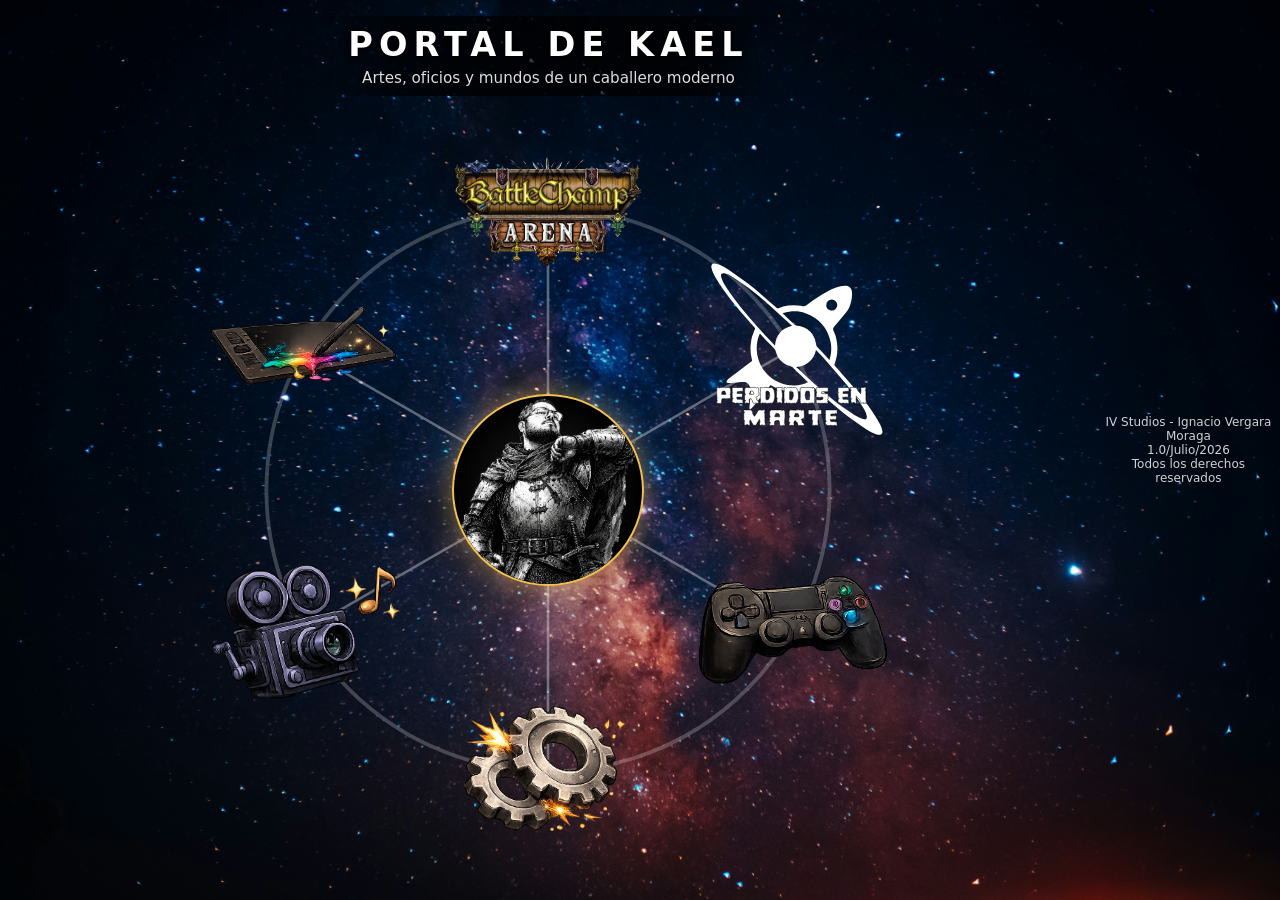
==== index.html @ 85cadbc0 "feat: publish IV Studios portfolio" ====
﻿<!DOCTYPE html>
<html lang="es">
<head>
  <meta charset="UTF-8" />
  <title>Portal de Kael</title>
  <meta name="viewport" content="width=device-width, initial-scale=1.0" />
  <link rel="stylesheet" href="css/style.css" />
</head>
<body>
  <img class="galaxy-sparkles" src="assets/img/Fondos/main-bg.svg" alt="" aria-hidden="true" />
  <div id="app">

    <!-- =========================
         ENCABEZADO SUPERIOR
         Cambia dinámicamente al pasar por cada nodo
         ========================= -->
    <header class="site-header">
      <h1>Portal de Kael</h1>
      <p class="site-subtitle">Artes, oficios y mundos de un caballero moderno</p>
    </header>

    <main class="site-main">

      <!-- =========================
           FONDO DINÁMICO
           Cambia según el nodo en hover
           ========================= -->
      <div class="portal-bg"></div>

      <!-- =========================
           MENÚ RADIAL
           Conserva el círculo, líneas, posiciones y efectos
           ========================= -->
      <section class="radial-menu" aria-label="Portal radial de proyectos">

        <!-- SVG de órbita y conexiones -->
        <svg class="radial-orbit" viewBox="0 0 100 100" aria-hidden="true"></svg>

        <!-- =========================
             NÚCLEO CENTRAL
             Muestra imagen contextual al pasar por cada nodo
             ========================= -->
        <a href="sobre-mi.html" class="radial-core" aria-label="Ir a Sobre mí">
          <img class="core-default" src="assets/img/Core/core-nativo.png" alt="Kael" />
          <img class="core-logo" src="" alt="" />
        </a>

        <!-- =========================
             NODOS RADIALES
             Cada nodo usa su identidad o un nombre tipográfico.
             ========================= -->

        <!-- BATTLECHAMP ARENA -->
        <a
          class="radial-item radial-item--logo"
          href="bca.html"
          data-section="bca"
          data-title="Battlechamp Arena"
          data-subtitle="Juego de mesa RPG medieval"
          data-bg="assets/img/Fondos/fondo-bca.png"
          data-core-logo="assets/img/Core/core-bca.png"
          aria-label="Ir a Battlechamp Arena"
        >
          <img src="assets/icon/bca-logo.svg" class="icon" alt="Battlechamp Arena" />
          <span class="radial-label">Battlechamp Arena</span>
        </a>

        <!-- PERDIDOS EN MARTE -->
        <a
          class="radial-item radial-item--logo"
          href="pem.html"
          data-section="pem"
          data-title="Perdidos en Marte"
          data-subtitle="Juego cooperativo de supervivencia espacial"
          data-bg="assets/img/Fondos/fondo-pem.png"
          data-core-logo="assets/img/Core/core-pem.png"
          aria-label="Ir a Perdidos en Marte"
        >
          <img src="assets/icon/pem-logo-b.svg" class="icon" alt="Perdidos en Marte" />
          <span class="radial-label">Perdidos en Marte</span>
        </a>

        <!-- VIDEOJUEGOS / PROTOTIPOS -->
        <a
          class="radial-item radial-item--logo"
          href="videojuegos.html"
          data-section="videojuegos"
          data-title="Videojuegos"
          data-subtitle="Prototipos jugables y mundos interactivos"
          data-bg="assets/img/Fondos/FONDO-FINAL.png"
          data-core-logo="assets/img/Core/core-videojuegos.png"
          aria-label="Ir a Videojuegos y prototipos"
        >
          <img src="assets/icon/icon-videojuegos.png" class="icon" alt="Videojuegos" />
          <span class="radial-label">Videojuegos</span>
        </a>

        <!-- LABORATORIO -->
        <a
          class="radial-item radial-item--logo"
          href="laboratorio.html"
          data-section="laboratorio"
          data-title="Laboratorio"
          data-subtitle="Ideas, prototipos, IA y registros de exploración"
          data-bg="assets/img/Fondos/fondo-lab.png"
                    data-core-logo="assets/img/Core/core-lab.png"
          aria-label="Ver Laboratorio"
        >
          <img src="assets/icon/icon-laboratorio.png" class="icon" alt="Laboratorio" />
          <span class="radial-label">Laboratorio</span>
        </a>

        <!-- ESTUDIO -->
                <a
                  class="radial-item radial-item--logo"
                  href="multimedia.html"
                  data-section="estudio"
                  data-title="Estudio"
                  data-subtitle="YouTube, música, canto, piano, edición y streams"
                  data-bg="assets/img/Fondos/fondo-multimedia.PNG"
                            data-core-logo="assets/img/Core/core-multi.png"
                  aria-label="Ver Estudio"
                >
                  <img src="assets/icon/icon-multimedia.png" class="icon" alt="Estudio" />
                  <span class="radial-label">Estudio</span>
                </a>

        <!-- ARTE / DISEÑO VISUAL -->
        <a
          class="radial-item radial-item--logo"
          href="arte.html"
          data-section="arte-diseno"
          data-title="Arte / Diseño visual"
          data-subtitle="Ilustración, UI, logos, concept art y piezas seleccionadas"
          data-bg="assets/img/Fondos/fondo-arte.jpg"
          data-core-logo="assets/img/Core/core-arte.jpeg"
          aria-label="Ver Arte y Diseño visual"
        >
          <img src="assets/icon/icon-arte.png" class="icon" alt="Arte / Diseño visual" />
          <span class="radial-label">Arte / Diseño visual</span>
        </a>
      </section>
    </main>

        <!-- =========================
         PIE DE PÁGINA
         ========================= -->
    
  </div>

  <script src="js/main.js"></script>
  <footer class="site-footer">
  <div>IV Studios - Ignacio Vergara Moraga</div>
  <div>1.0/Julio/2026</div>
  <div>Todos los derechos reservados</div>
</footer>
</body>
  </html>
---- css/style.css ----
/* =========================
   RESET B�SICO
   ========================= */
*,
*::before,
*::after {
  box-sizing: border-box;
  margin: 0;
  padding: 0;
}

/* =========================
   VARIABLES
   ========================= */
:root {
  --bg-color: #05070a;
  --accent: #f2c14f;
  --accent-soft: #8c4f1d;
  --text: #f5f5f5;
}

/* =========================
   BODY / APP
   ========================= */
body {
  min-height: 100vh;
  font-family: system-ui, -apple-system, BlinkMacSystemFont, "Segoe UI", sans-serif;
  background: #000 url("../assets/img/Fondos/main-bg.jpg") center center / cover no-repeat fixed;
  color: var(--text);
  display: flex;
  justify-content: center;
  align-items: center;
  overflow-x: hidden;
}

#app {
  position: relative;
  z-index: 1;
  width: 100%;
  max-width: 1200px;
  padding: 1.5rem;
}

/* El SVG comparte el viewBox 6000×4000 con main-bg.jpg y se ajusta con el mismo `cover`. */
.galaxy-sparkles {
  position: fixed;
  inset: 0;
  z-index: 0;
  width: 100vw;
  height: 100vh;
  object-fit: cover;
  object-position: center;
  pointer-events: none;
  mix-blend-mode: screen;
}

/* =========================
   HEADER
   ========================= */
.site-header {
  position: relative;
  z-index: 10;
  text-align: center;
  margin: -1rem auto 4rem;
  padding: 1.2rem 1.6rem 1.4rem;
  max-width: 780px;
}

.site-header::before {
  content: "";
  position: absolute;
  inset: 0;
  border-radius: 8px;
  background: linear-gradient(
 to right,
    rgba(0, 0, 0, 0) 0%,
    rgba(0, 0, 0, 0.72) 18%,
    rgba(0, 0, 0, 0.72) 82%,
    rgba(0, 0, 0, 0) 100%
  );
  z-index: -1;
}

.site-header h1 {
  font-size: 2.1rem;
  letter-spacing: 0.18em;
  text-transform: uppercase;
  color: #ffffff;
  text-shadow:
    0 0 4px rgba(0, 0, 0, 0.9),
    0 0 14px rgba(0, 0, 0, 0.8);
}

.site-subtitle {
  margin-top: 0.3rem;
  font-size: 0.95rem;
  opacity: 0.9;
  text-shadow:
    0 0 3px rgba(0, 0, 0, 0.85),
    0 0 10px rgba(0, 0, 0, 0.7);
}

/* =========================
   MAIN
   ========================= */
.site-main {
  display: flex;
  justify-content: center;
  align-items: center;
  margin-top: -2.5rem;
}

/* =========================
   FONDO DIN�MICO
   ========================= */
.portal-bg {
  position: fixed;
  inset: 0;
  background-position: center;
  background-size: cover;
  background-repeat: no-repeat;
  filter: blur(3px) brightness(0.9);
  transform: scale(1.05);
  opacity: 0;
  transition: opacity 0.7s ease, filter 0.5s ease;
  z-index: 0;
  pointer-events: none;
}

.portal-bg.is-visible {
  opacity: 0.9;
  filter: blur(5px) brightness(0.95);
}

/* =========================
   CONTENEDOR RADIAL
   ========================= */
.radial-menu {
  position: relative;
  width: 40rem;
  height: 40rem;
  display: flex;
  justify-content: center;
  align-items: center;
  margin: 0 auto;
}

/* =========================
   SVG DE LA �RBITA
   ========================= */
.radial-orbit {
  position: absolute;
  inset: 0;
  width: 100%;
  height: 100%;
  pointer-events: none;
  overflow: visible;
}

/* =========================
   N�CLEO CENTRAL
   ========================= */
.radial-core {
  position: absolute;
  width: 12rem;
  height: 12rem;
  border-radius: 50%;
  overflow: hidden;
  background: radial-gradient(circle, #222 0, #000 70%);
  isolation: isolate;
  border: 2px solid var(--accent);
  display: flex;
  flex-direction: column;
  align-items: center;
  justify-content: center;
  text-decoration: none;
  color: var(--text);
  /* Estado base: energía contenida. El cambio hacia/desde hover dura 3 s. */
  box-shadow:
    0 0 26px rgba(242, 193, 79, 0.42),
    0 0 55px rgba(242, 193, 79, 0.16);
  transition: box-shadow 3s ease-in-out, border-color 3s ease-in-out, transform 0.2s ease;
  z-index: 5;
}

.radial-core:hover {
  transform: scale(1.04);
}

.core-title {
  text-transform: uppercase;
  letter-spacing: 0.18em;
  font-size: 0.9rem;
  transition: opacity 0.25s ease;
}

.core-subtitle {
  margin-top: 0.35rem;
  font-size: 0.65rem;
  letter-spacing: 0.18em;
  text-transform: uppercase;
  opacity: 0.85;
  transition: opacity 0.25s ease;
}

.radial-menu::after {
  content: '';
  position: absolute;
  top: 50%;
  left: 50%;
  width: 23rem;
  height: 23rem;
  z-index: 1;
  border-radius: 50%;
  background: radial-gradient(circle, rgba(255,233,158,.56) 0%, rgba(242,193,79,.30) 28%, rgba(242,193,79,.10) 49%, transparent 70%);
  filter: blur(18px);
  opacity: 0;
  pointer-events: none;
  transform: translate(-50%, -50%) scale(.58);
  transition: opacity 3s ease-in-out, transform 3s ease-in-out;
}
.radial-menu.core-charging::after {
  opacity: 1;
  transform: translate(-50%, -50%) scale(1);
}
.radial-menu.core-fully-charged::after {
  animation: coreFieldPulse 1.55s ease-in-out infinite;
}
@keyframes coreFieldPulse {
  0%, 100% { transform: translate(-50%, -50%) scale(.94); opacity: .85; }
  50% { transform: translate(-50%, -50%) scale(1.08); opacity: 1; }
}

.radial-core::before {
  content: '';
  position: absolute;
  inset: -22%;
  z-index: 0;
  /* La misma imagen llena el fondo, desenfocada: no quedan franjas negras. */
  background: var(--core-image) center / cover no-repeat;
  filter: blur(18px) saturate(1.35) brightness(.5);
  opacity: 0;
  transition: opacity .35s ease;
}
.radial-core.core-active::before { opacity: 1; }
.radial-core::after {
  content: '';
  position: absolute;
  inset: 0;
  z-index: 3;
  border-radius: 50%;
  /* Sin aro: sólo una respiración luminosa suave sobre la imagen. */
  background: radial-gradient(circle, rgba(255,233,158,.30), transparent 66%);
  opacity: 0;
  pointer-events: none;
  transform: scale(.94);
  transition: opacity 3s ease-in-out;
}
/* La capa interior palpita desde el primer instante, mientras el brillo exterior carga. */
.radial-core.core-active::after {
  opacity: 1;
  animation: coreInnerPulse 1.55s ease-in-out infinite;
}
@keyframes coreInnerPulse {
  0%, 100% { transform: scale(.94); }
  50% { transform: scale(1.02); }
}
@keyframes coreOuterPulse {
  0%, 100% {
    box-shadow: 0 0 138px rgba(242,193,79,.88), 0 0 285px rgba(242,193,79,.48);
  }
  50% {
    box-shadow: 0 0 176px rgba(255,227,129,1), 0 0 348px rgba(242,193,79,.68);
  }
}

.core-logo {
  position: absolute;
  inset: 3px;
  width: calc(100% - 6px);
  height: calc(100% - 6px);
  z-index: 1;
  /* Llena el disco: los recursos panorámicos ya no quedan reducidos en una franja. */
  object-fit: cover;
  object-position: center;
  /* Los PNG/JPG con negro integrado dejan respirar el fondo difuso en vez de formar barras. */
  mix-blend-mode: screen;
  opacity: 0;
  pointer-events: none;
  transition: opacity .25s ease;
}

.core-logo.is-visible {
  opacity: 1;
}

.core-title.is-dimmed,
.core-subtitle.is-dimmed {
  opacity: 0;
}

.radial-core.core-active {
  /* Carga continua hacia el máximo durante exactamente 3 segundos. */
  box-shadow:
    0 0 138px rgba(242, 193, 79, 0.88),
    0 0 285px rgba(242, 193, 79, 0.48);
  border-color: #ffe8a5;
}
/* Al completar la carga, el resplandor exterior se mantiene vivo y palpitante. */
.radial-core.core-fully-charged {
  animation: coreOuterPulse 1.55s ease-in-out infinite;
}

/* imagen base del n�cleo */
.core-default {
  position: absolute;
  inset: 0;
  width: 100%;
  height: 100%;
  object-fit: cover;
  object-position: center;
  border-radius: 50%;
  z-index: 1;
  transition: opacity 0.25s ease;
}

.core-default.is-hidden {
  opacity: 0;
}

/* =========================
   NODOS RADIALES
   Ya no son hex�gonos visibles.
   Son logos/�conos flotantes.
   ========================= */
.radial-item {
  position: absolute;
  top: 50%;
  left: 50%;
  width: 12rem;
  min-height: 8rem;
  border: none;
  background: transparent;
  color: var(--text);
  cursor: pointer;
  text-decoration: none;
  display: flex;
  align-items: center;
  justify-content: center;
  transform: translate(-50%, -50%);
  transform-origin: center;
  transition: transform 0.25s ease, filter 0.25s ease, opacity 0.25s ease;
  z-index: 6;
}

/* Halo suave detr�s del logo */
.radial-item::before {
  content: "";
  position: absolute;
  inset: -10px;
  border-radius: 999px;
  background: radial-gradient(
    circle,
    rgba(242, 193, 79, 0.30) 0%,
    rgba(242, 193, 79, 0.12) 40%,
    transparent 75%
  );
  opacity: 0;
  transform: scale(0.9);
  filter: blur(8px);
  transition: opacity 0.3s ease, transform 0.3s ease, filter 0.3s ease;
  z-index: -1;
}

.radial-item:hover::before,
.radial-item:focus-visible::before {
  opacity: 1;
  transform: scale(1.06);
  filter: blur(12px);
}

.radial-item:hover,
.radial-item:focus-visible {
  transform: translate(-50%, -50%) scale(1.06);
  filter: drop-shadow(0 0 12px rgba(242, 193, 79, 0.4));
  outline: none;
}

/* Pulso continuo: comienza desde el tamaño base, sin espera ni salto. */
.radial-item:hover {
  animation: radial-node-pulse 2.35s ease-in-out infinite;
}

@keyframes radial-node-pulse {
  0%, 100% { transform: translate(-50%, -50%) scale(1); }
  50% { transform: translate(-50%, -50%) scale(1.08); }
}

@media (prefers-reduced-motion: reduce) {
  .radial-item:hover {
    animation: none;
  }
}

/* =========================
   IMAGEN / LOGO DEL NODO
   Si luego cambias a SVG, esta regla sigue sirviendo
   ========================= */
.radial-item .icon {
  display: block;
  max-width: 100%;
  max-height: 100%;
  width: auto;
  height: auto;
  object-fit: contain;
  pointer-events: none;
  transition: transform 0.25s ease, filter 0.25s ease, opacity 0.25s ease;
}

.radial-item:hover .icon,
.radial-item:focus-visible .icon {
  transform: scale(1.03);
}

.radial-text-node {
  display: grid;
  place-items: center;
  width: 8.8rem;
  min-height: 4.8rem;
  padding: .8rem 1rem;
  border: 1px solid rgba(242, 193, 79, .34);
  border-radius: 999px;
  background: rgba(0, 0, 0, .38);
  color: var(--accent);
  font-size: .82rem;
  font-weight: 900;
  letter-spacing: .14em;
  line-height: 1.2;
  text-align: center;
  text-transform: uppercase;
  box-shadow: inset 0 0 22px rgba(242, 193, 79, .08), 0 0 18px rgba(0,0,0,.32);
  transition: transform .25s ease, border-color .25s ease, color .25s ease;
}

.radial-item:hover .radial-text-node,
.radial-item:focus-visible .radial-text-node {
  transform: scale(1.05);
  border-color: rgba(242, 193, 79, .72);
  color: #fff3c8;
}

/* =========================
   ETIQUETA FLOTANTE
   Aparece al hover -- deshabilitado
   ========================= */
.radial-label {
    display: none !important;
  position: absolute;
  bottom: -1.25rem;
  left: 50%;
  transform: translate(-50%, 8px);
  padding: 0.18rem 0.6rem;
  border-radius: 999px;
  background: rgba(0, 0, 0, 0.72);
  font-size: 0.65rem;
  letter-spacing: 0.08em;
  text-transform: uppercase;
  white-space: nowrap;
  opacity: 0;
  pointer-events: none;
  text-align: center;
  z-index: 8;
  transition: opacity 0.2s ease, transform 0.2s ease;
}

.radial-item:hover .radial-label,
.radial-item:focus-visible .radial-label {
  opacity: 1;
  transform: translate(-50%, 0);
}

/* =========================
   �RBITA Y CONEXIONES
   ========================= */
.orbit-circle {
  fill: none;
  stroke: rgba(255, 255, 255, 0.22);
  stroke-width: 0.6;
}

.orbit-ray {
  fill: none;
  stroke: rgba(255, 255, 255, 0.35);
  stroke-width: 0.4;
}

.orbit-ray-pulse {
  fill: none;
  stroke: var(--accent);
  stroke-width: 0.8;
  stroke-dasharray: 60;
  stroke-dashoffset: 60;
  opacity: 0;
}

.orbit-ray-pulse.is-active {
  opacity: 1;
  animation: ray-pulse 0.6s ease-out infinite;
}

@keyframes ray-pulse {
  from {
    stroke-dashoffset: 60;
    opacity: 1;
  }
  to {
    stroke-dashoffset: 0;
    opacity: 0;
  }
}

.orbit-node {
  transform-box: fill-box;
  transform-origin: center;
  transition: fill 0.2s ease;
}

.orbit-node.is-active {
  fill: var(--accent);
  animation: node-pulse 3s ease-out;
}

@keyframes node-pulse {
  0% {
    transform: scale(10);
    opacity: 0;
  }
  40% {
    transform: scale(6);
    opacity: 0.8;
  }
  100% {
    transform: scale(0.1);
    opacity: 0;
  }
}

/* =========================
   FOOTER
   ========================= */
.site-footer {
  position: relative;
  z-index: 10;
  text-align: center;
  margin-top: 1rem;
  opacity: 0.85;
}

/* =========================
   BOT�N VOLVER
   Para otras p�ginas
   ========================= */
.btn-volver {
  display: inline-flex;
  align-items: center;
  gap: 0.4rem;
  padding: 0.45rem 1.1rem;
  border-radius: 999px;
  border: 1px solid rgba(255, 255, 255, 0.35);
  text-decoration: none;
  color: var(--text);
  font-size: 0.8rem;
  text-transform: uppercase;
  letter-spacing: 0.12em;
  opacity: 0.9;
  margin-bottom: 0.8rem;
  transition: background 0.2s ease, border-color 0.2s ease, transform 0.15s ease;
}

.btn-volver:hover {
  background: rgba(255, 255, 255, 0.06);
  border-color: var(--accent);
  transform: translateY(-1px);
}

/* =========================
   RESPONSIVE
   ========================= */
@media (max-width: 768px) {
  .radial-menu {
    width: 22rem;
    height: 22rem;
  }

  .radial-core {
    width: 6.5rem;
    height: 6.5rem;
  }

  .radial-item {
    width: 5.5rem;
    min-height: 3.5rem;
  }

  .radial-label {
    font-size: 0.55rem;
    bottom: -1rem;
  }

  .site-header h1 {
    font-size: 1.45rem;
  }

  .site-subtitle {
    font-size: 0.8rem;
  }
}

/*EFECTOS SVG*/

.radial-item .icon{
  transition:
    transform .25s ease,
    filter .25s ease,
    opacity .25s ease;
}

/* hover: todos los nodos se mueven sólo desde el contenedor radial */
.radial-item:hover .icon,
.radial-item:focus-visible .icon{
  transform: none;
  filter:
    drop-shadow(0 0 10px rgba(242,193,79,.7))
    drop-shadow(0 0 25px rgba(242,193,79,.3));
}

.radial-item:hover .radial-text-node,
.radial-item:focus-visible .radial-text-node {
  transform: none;
}

.radial-item[data-section="bca"] .icon{
  width:130%;
}
.radial-item[data-section="pem"] .icon{
  width:130%;
}

/* =========================
   PORTADA ONE-SHOT
   Mantiene título y feedback por hover, sin scroll de página.
   ========================= */
html,
body {
  width: 100%;
  height: 100%;
  overflow: hidden;
}

body {
  min-height: 100svh;
}

#app {
  height: 100svh;
  max-width: 1200px;
  padding: clamp(0.65rem, 1.8vh, 1.5rem);
  display: grid;
  grid-template-rows: auto minmax(0, 1fr) auto;
}

.site-header {
  margin: 0 auto;
  padding: clamp(0.45rem, 1vh, 0.85rem) 1.25rem;
}

.site-main {
  min-height: 0;
  margin-top: 0;
}

.radial-menu {
  width: min(40rem, calc(100svh - 10.5rem), calc(100vw - 3rem));
  height: auto;
  aspect-ratio: 1;
}

.site-footer {
  margin-top: 0;
  font-size: 0.75rem;
}

@media (max-width: 768px) {
  #app {
    padding: 0.55rem;
  }

  .site-header {
    padding: 0.25rem 0.75rem;
  }

  .site-header h1 {
    font-size: clamp(1.1rem, 5vw, 1.45rem);
  }

  .site-subtitle {
    font-size: clamp(0.68rem, 2.8vw, 0.8rem);
  }

  .radial-menu {
    width: min(22rem, calc(100svh - 8rem), calc(100vw - 1.1rem));
  }
}
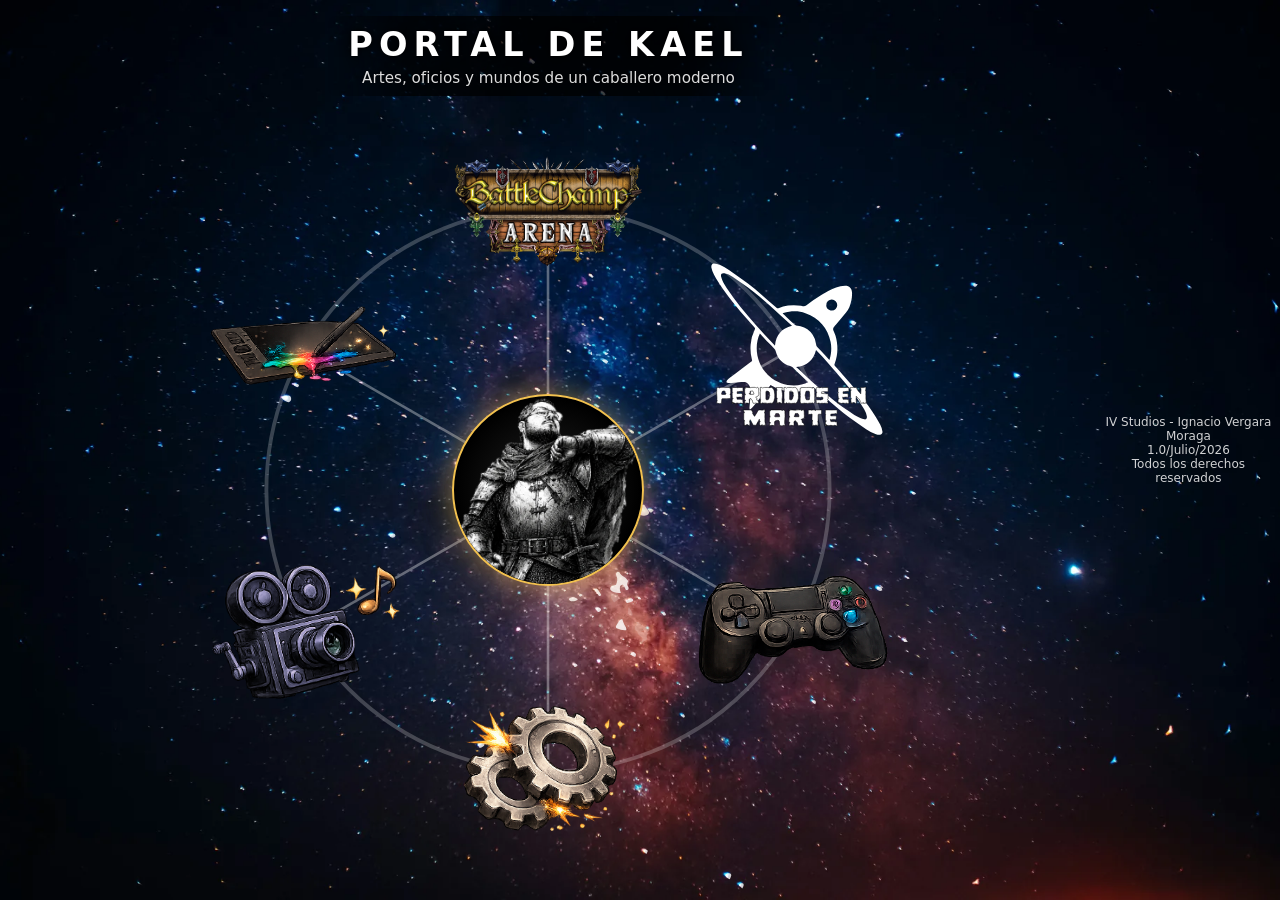
==== commit c6dbe282: "perf: optimize portfolio image delivery" ====
--- a/index.html
+++ b/index.html
@@ -41,7 +41,7 @@
              Muestra imagen contextual al pasar por cada nodo
              ========================= -->
         <a href="sobre-mi.html" class="radial-core" aria-label="Ir a Sobre mí">
-          <img class="core-default" src="assets/img/Core/core-nativo.png" alt="Kael" />
+          <img class="core-default" src="assets/web/img/Core/core-nativo.webp" alt="Kael" />
           <img class="core-logo" src="" alt="" />
         </a>
 
@@ -57,8 +57,8 @@
           data-section="bca"
           data-title="Battlechamp Arena"
           data-subtitle="Juego de mesa RPG medieval"
-          data-bg="assets/img/Fondos/fondo-bca.png"
-          data-core-logo="assets/img/Core/core-bca.png"
+          data-bg="assets/web/img/Fondos/fondo-bca.webp"
+          data-core-logo="assets/web/img/Core/core-bca.webp"
           aria-label="Ir a Battlechamp Arena"
         >
           <img src="assets/icon/bca-logo.svg" class="icon" alt="Battlechamp Arena" />
@@ -72,8 +72,8 @@
           data-section="pem"
           data-title="Perdidos en Marte"
           data-subtitle="Juego cooperativo de supervivencia espacial"
-          data-bg="assets/img/Fondos/fondo-pem.png"
-          data-core-logo="assets/img/Core/core-pem.png"
+          data-bg="assets/web/img/Fondos/fondo-pem.webp"
+          data-core-logo="assets/web/img/Core/core-pem.webp"
           aria-label="Ir a Perdidos en Marte"
         >
           <img src="assets/icon/pem-logo-b.svg" class="icon" alt="Perdidos en Marte" />
@@ -87,8 +87,8 @@
           data-section="videojuegos"
           data-title="Videojuegos"
           data-subtitle="Prototipos jugables y mundos interactivos"
-          data-bg="assets/img/Fondos/FONDO-FINAL.png"
-          data-core-logo="assets/img/Core/core-videojuegos.png"
+          data-bg="assets/web/img/Fondos/FONDO-FINAL.webp"
+          data-core-logo="assets/web/img/Core/core-videojuegos.webp"
           aria-label="Ir a Videojuegos y prototipos"
         >
           <img src="assets/icon/icon-videojuegos.png" class="icon" alt="Videojuegos" />
@@ -102,8 +102,8 @@
           data-section="laboratorio"
           data-title="Laboratorio"
           data-subtitle="Ideas, prototipos, IA y registros de exploración"
-          data-bg="assets/img/Fondos/fondo-lab.png"
-                    data-core-logo="assets/img/Core/core-lab.png"
+          data-bg="assets/web/img/Fondos/fondo-lab.webp"
+                    data-core-logo="assets/web/img/Core/core-lab.webp"
           aria-label="Ver Laboratorio"
         >
           <img src="assets/icon/icon-laboratorio.png" class="icon" alt="Laboratorio" />
@@ -117,8 +117,8 @@
                   data-section="estudio"
                   data-title="Estudio"
                   data-subtitle="YouTube, música, canto, piano, edición y streams"
-                  data-bg="assets/img/Fondos/fondo-multimedia.PNG"
-                            data-core-logo="assets/img/Core/core-multi.png"
+                  data-bg="assets/web/img/Fondos/fondo-multimedia.webp"
+                            data-core-logo="assets/web/img/Core/core-multi.webp"
                   aria-label="Ver Estudio"
                 >
                   <img src="assets/icon/icon-multimedia.png" class="icon" alt="Estudio" />
@@ -132,8 +132,8 @@
           data-section="arte-diseno"
           data-title="Arte / Diseño visual"
           data-subtitle="Ilustración, UI, logos, concept art y piezas seleccionadas"
-          data-bg="assets/img/Fondos/fondo-arte.jpg"
-          data-core-logo="assets/img/Core/core-arte.jpeg"
+          data-bg="assets/web/img/Fondos/fondo-arte.webp"
+          data-core-logo="assets/web/img/Core/core-arte.webp"
           aria-label="Ver Arte y Diseño visual"
         >
           <img src="assets/icon/icon-arte.png" class="icon" alt="Arte / Diseño visual" />
--- a/css/style.css
+++ b/css/style.css
@@ -25,7 +25,7 @@
 body {
   min-height: 100vh;
   font-family: system-ui, -apple-system, BlinkMacSystemFont, "Segoe UI", sans-serif;
-  background: #000 url("../assets/img/Fondos/main-bg.jpg") center center / cover no-repeat fixed;
+  background: #000 url("../assets/web/img/Fondos/main-bg.webp") center center / cover no-repeat fixed;
   color: var(--text);
   display: flex;
   justify-content: center;
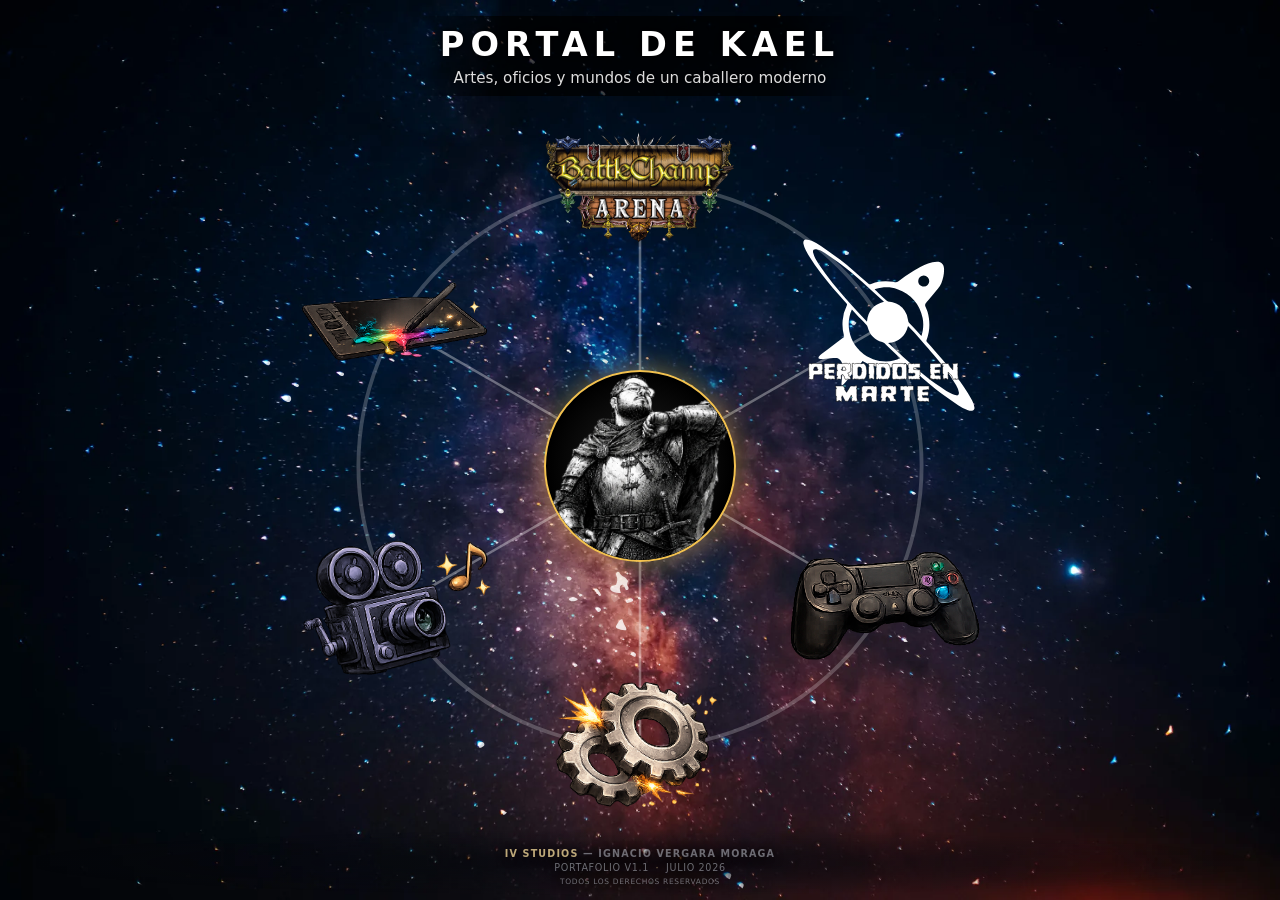
==== commit 3a8aba61: "fix: unify compact site footer" ====
--- a/index.html
+++ b/index.html
@@ -1,10 +1,11 @@
-﻿<!DOCTYPE html>
+<!DOCTYPE html>
 <html lang="es">
 <head>
   <meta charset="UTF-8" />
   <title>Portal de Kael</title>
   <meta name="viewport" content="width=device-width, initial-scale=1.0" />
   <link rel="stylesheet" href="css/style.css" />
+  <link rel="stylesheet" href="css/footer.css" />
 </head>
 <body>
   <img class="galaxy-sparkles" src="assets/img/Fondos/main-bg.svg" alt="" aria-hidden="true" />
@@ -146,13 +147,13 @@
          PIE DE PÁGINA
          ========================= -->
     
+    <footer class="site-footer" aria-label="Información de IV Studios">
+  <div class="footer-brand">IV Studios <span>— Ignacio Vergara Moraga</span></div>
+  <div class="footer-meta">Portafolio v1.1 <span aria-hidden="true">·</span> Julio 2026</div>
+  <div class="footer-rights">Todos los derechos reservados</div>
+</footer>
   </div>
 
   <script src="js/main.js"></script>
-  <footer class="site-footer">
-  <div>IV Studios - Ignacio Vergara Moraga</div>
-  <div>1.0/Julio/2026</div>
-  <div>Todos los derechos reservados</div>
-</footer>
 </body>
   </html>
--- a/css/style.css
+++ b/css/style.css
@@ -545,16 +545,7 @@
   }
 }
 
-/* =========================
-   FOOTER
-   ========================= */
-.site-footer {
-  position: relative;
-  z-index: 10;
-  text-align: center;
-  margin-top: 1rem;
-  opacity: 0.85;
-}
+/* El footer compartido se define en css/footer.css. */
 
 /* =========================
    BOT�N VOLVER
@@ -685,11 +676,6 @@
   aspect-ratio: 1;
 }
 
-.site-footer {
-  margin-top: 0;
-  font-size: 0.75rem;
-}
-
 @media (max-width: 768px) {
   #app {
     padding: 0.55rem;
--- a/css/footer.css
+++ b/css/footer.css
@@ -0,0 +1,54 @@
+/* Footer compartido del portafolio */
+.site-footer {
+  position: relative;
+  z-index: 10;
+  display: grid;
+  justify-items: center;
+  gap: 0.13rem;
+  margin: 0;
+  padding: 0.38rem 1rem 0.2rem;
+  color: rgba(232, 238, 250, 0.62);
+  font-family: "Segoe UI Variable", "Aptos", system-ui, sans-serif;
+  font-size: clamp(0.52rem, 0.9vw, 0.6rem);
+  font-weight: 400;
+  letter-spacing: 0.07em;
+  line-height: 1.3;
+  text-align: center;
+  text-shadow: 0 2px 10px rgba(0, 0, 0, 0.94);
+  text-transform: uppercase;
+}
+
+.site-footer::before {
+  position: absolute;
+  z-index: -1;
+  inset: -0.65rem -1.25rem -0.35rem;
+  content: "";
+  background: radial-gradient(ellipse at center, rgba(3, 6, 12, 0.72) 0%, rgba(3, 6, 12, 0) 72%);
+  pointer-events: none;
+}
+
+.footer-brand {
+  color: rgba(246, 220, 156, 0.76);
+  font-weight: 600;
+  letter-spacing: 0.12em;
+}
+
+.footer-brand span,
+.footer-meta,
+.footer-rights {
+  color: rgba(232, 238, 250, 0.43);
+}
+
+.footer-meta span {
+  color: rgba(246, 220, 156, 0.54);
+  padding: 0 0.18rem;
+}
+
+.footer-rights {
+  font-size: 0.78em;
+  letter-spacing: 0.09em;
+}
+
+#app > .site-footer {
+  transform: translateY(0.35rem);
+}
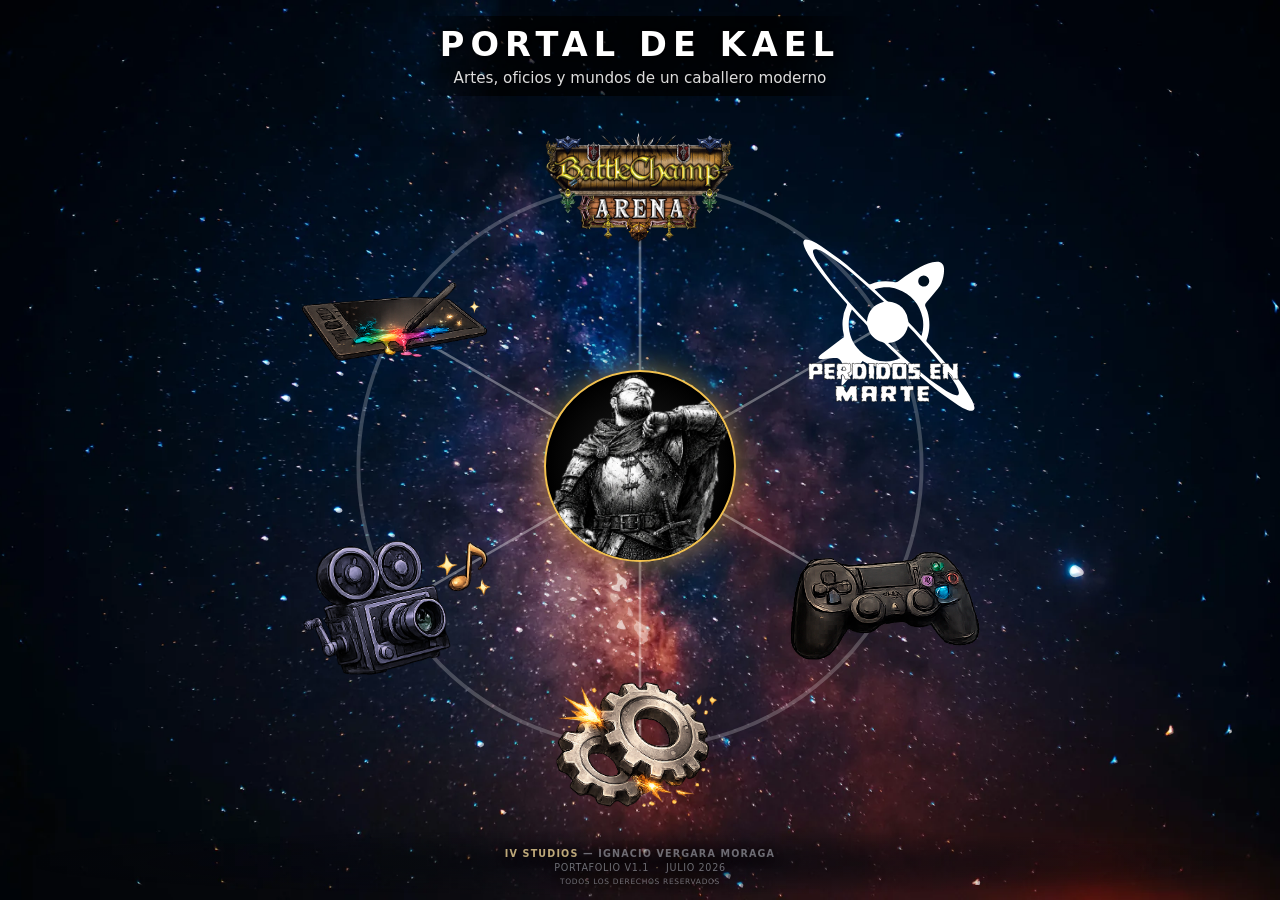
==== commit 2ac33e33: "feat: add mobile responsive layer" ====
--- a/index.html
+++ b/index.html
@@ -6,6 +6,7 @@
   <meta name="viewport" content="width=device-width, initial-scale=1.0" />
   <link rel="stylesheet" href="css/style.css" />
   <link rel="stylesheet" href="css/footer.css" />
+  <link rel="stylesheet" href="css/responsive.css?v=1.2-mobile-general-2" />
 </head>
 <body>
   <img class="galaxy-sparkles" src="assets/img/Fondos/main-bg.svg" alt="" aria-hidden="true" />
--- a/css/responsive.css
+++ b/css/responsive.css
@@ -0,0 +1,912 @@
+/* Portafolio Kael v1.2 — adaptación de maquetación para pantallas táctiles.
+   No modifica contenido, recursos ni contratos de interacción. */
+
+@media (max-width: 760px) {
+  html,
+  body {
+    width: 100%;
+    min-width: 0;
+    max-width: 100%;
+    overflow-x: clip;
+    -webkit-text-size-adjust: 100%;
+  }
+
+  img,
+  video,
+  canvas,
+  svg {
+    max-width: 100%;
+  }
+
+  button,
+  a,
+  input,
+  select,
+  textarea {
+    touch-action: manipulation;
+  }
+
+  .site-footer {
+    padding-inline: .7rem;
+    letter-spacing: .055em;
+  }
+
+  /* Páginas que comparten la estructura one-shot. */
+  .oneshot-shell {
+    width: 100%;
+    height: auto;
+    min-height: 100dvh;
+    padding: 16px;
+    overflow: visible;
+  }
+
+  .oneshot-topbar,
+  .art-page .oneshot-topbar,
+  .lab-page .oneshot-topbar {
+    grid-template-columns: 1fr;
+    gap: 18px;
+  }
+
+  .oneshot-hero,
+  .art-page .oneshot-hero,
+  .lab-page .oneshot-hero {
+    justify-self: start;
+    text-align: left;
+  }
+
+  .oneshot-lead,
+  .lab-page .oneshot-lead {
+    margin-left: 0;
+  }
+
+  .oneshot-tabs,
+  .art-page .oneshot-tabs,
+  .lab-page .lab-tabs {
+    flex-wrap: nowrap;
+    justify-content: flex-start;
+    overflow-x: auto;
+    overscroll-behavior-x: contain;
+    padding: 2px 1px 8px;
+    scrollbar-width: thin;
+  }
+
+  .oneshot-tab {
+    flex: 0 0 auto;
+    min-height: 42px;
+  }
+
+  .art-panel {
+    height: auto;
+    min-height: 0;
+    padding: 16px;
+  }
+
+  .art-gallery-wrap {
+    min-height: 0;
+    margin-inline: 0;
+  }
+
+  .art-gallery {
+    min-height: 54vh;
+    grid-template-columns: repeat(2, minmax(0, 1fr));
+  }
+
+  .art-gallery__nav--prev { left: 6px; right: auto; }
+  .art-gallery__nav--next { right: 6px; left: auto; }
+
+  .art-lightbox,
+  .lab-lightbox {
+    padding: 16px;
+  }
+
+  .art-lightbox__nav {
+    width: 42px;
+    height: 58px;
+    font-size: 2.4rem;
+  }
+
+  .art-lightbox__nav--prev { left: 10px; }
+  .art-lightbox__nav--next { right: 10px; }
+  .art-lightbox__close,
+  .lab-lightbox__close { top: 10px; right: 10px; }
+
+  /* Laboratorio: sus selectores de escritorio son más específicos. */
+  .lab-page .oneshot-shell {
+    padding: 16px;
+    grid-template-rows: auto auto;
+    gap: 18px;
+  }
+
+  .lab-page .lab-stage {
+    grid-template-columns: 1fr;
+    gap: 16px;
+  }
+
+  .lab-page .lab-stage::before {
+    display: none;
+  }
+
+  .lab-page .lab-tabs {
+    height: auto;
+    justify-content: flex-start;
+  }
+
+  .lab-page .oneshot-tab {
+    width: auto;
+    min-width: max-content;
+    transform: none;
+  }
+
+  .lab-page .lab-panel {
+    grid-template-columns: 1fr;
+    gap: 18px;
+    padding: 20px;
+  }
+
+  .lab-page .lab-copy {
+    max-height: none;
+    overflow: visible;
+  }
+
+  .lab-page .lab-visual {
+    min-height: 230px;
+  }
+
+  /* Multimedia: dos paneles apilados y reproductor sin compresión. */
+  .multimedia-page,
+  .multimedia-shell {
+    overflow: visible;
+  }
+
+  .multimedia-stage {
+    grid-template-columns: 1fr;
+  }
+
+  .media-panel--video {
+    min-height: 0;
+  }
+
+  .now-playing--native {
+    grid-template-columns: 1fr;
+    grid-template-areas: "meta" "player";
+    gap: 13px;
+  }
+
+  /* PeM: una sola columna, sin paneles limitados a la altura del escritorio. */
+  .pem-command {
+    padding: 8px;
+  }
+
+  .pem-command__shell {
+    min-height: 0;
+    gap: 10px;
+  }
+
+  .pem-command__sidebar {
+    padding: 22px 18px;
+    gap: 18px;
+  }
+
+  .pem-command__main {
+    padding: 16px 12px;
+  }
+
+  #mars-globe {
+    width: 170px;
+    height: 170px;
+  }
+
+  .pem-topbar {
+    padding: 0 0 10px;
+  }
+
+  .pem-topbar__actions {
+    right: 0;
+  }
+
+  .pem-topbar__button {
+    width: 40px;
+    height: 40px;
+  }
+
+  .pem-display {
+    min-height: 0;
+    max-height: none;
+    padding: 10px;
+  }
+
+  .pem-display__visual {
+    min-height: 240px;
+  }
+
+  .pem-display__content {
+    min-height: 0;
+    padding: 20px 16px;
+    overflow: visible;
+  }
+
+  .pem-display__text {
+    font-size: 1rem;
+    line-height: 1.65;
+  }
+
+  .pem-command__main.is-planet-open .pem-planet-module,
+  .pem-command__main.is-planet-open.has-planet-selection .pem-planet-module {
+    height: auto;
+    max-height: none;
+    grid-template-columns: 1fr;
+    padding: 14px;
+  }
+
+  #mars-globe-large {
+    width: min(70vw, 250px);
+    height: min(70vw, 250px);
+    min-width: 0;
+    min-height: 0;
+  }
+
+  .pem-planet-brief {
+    min-height: 260px;
+    padding: 20px;
+    border-top: 1px solid rgba(140,236,255,.28);
+    border-left: 0;
+  }
+
+  /* BattleChamp Arena. */
+  body:has(.bca-hero),
+  body:has(.bca-hero) *,
+  body:has(.bca-hero) *::before,
+  body:has(.bca-hero) *::after {
+    box-sizing: border-box;
+  }
+
+  .portal-return {
+    top: clamp(.75rem, 3vw, 1.2rem);
+    right: clamp(.75rem, 4vw, 1.1rem);
+    left: auto;
+    padding: .5525rem .85rem;
+    font-size: .612rem;
+  }
+
+  .portal-return span {
+    font-size: .98rem;
+  }
+
+  .bca-hero {
+    min-height: 100dvh;
+    padding: 80px 14px 28px;
+  }
+
+  .hero-box {
+    width: min(100%, 550px);
+    padding: 30px 20px;
+  }
+
+  .bca-review,
+  .bca-select {
+    padding-inline: 14px;
+  }
+
+  .review-card {
+    width: min(100%, 360px);
+  }
+
+  /* BCA — roster móvil: una fila por clase, masculino a la izquierda y femenino a la derecha. */
+  .hex-grid {
+    display: grid;
+    grid-template-columns: repeat(2, minmax(0, 1fr));
+    gap: 10px 12px;
+    width: min(100%, 310px);
+    margin-inline: auto;
+  }
+
+  .hex-row {
+    display: contents;
+  }
+
+  .hex-row:nth-child(2) {
+    margin-top: 0;
+    transform: none;
+  }
+
+  .hex-item {
+    width: 100%;
+    max-width: 142px;
+    justify-self: center;
+  }
+
+  .hex-row:first-child .hex-item:nth-child(1) { grid-area: 1 / 1; }
+  .hex-row:nth-child(2) .hex-item:nth-child(1) { grid-area: 1 / 2; }
+  .hex-row:first-child .hex-item:nth-child(2) { grid-area: 2 / 1; }
+  .hex-row:nth-child(2) .hex-item:nth-child(2) { grid-area: 2 / 2; }
+  .hex-row:first-child .hex-item:nth-child(3) { grid-area: 3 / 1; }
+  .hex-row:nth-child(2) .hex-item:nth-child(3) { grid-area: 3 / 2; }
+  .hex-row:nth-child(2) .hex-item:nth-child(4) { grid-area: 4 / 1; }
+  .hex-row:first-child .hex-item:nth-child(4) { grid-area: 4 / 2; }
+  .hex-row:nth-child(2) .hex-item:nth-child(5) { grid-area: 5 / 1; }
+  .hex-row:first-child .hex-item:nth-child(5) { grid-area: 5 / 2; }
+  .hex-row:nth-child(2) .hex-item:nth-child(6) { grid-area: 6 / 1; }
+  .hex-row:first-child .hex-item:nth-child(6) { grid-area: 6 / 2; }
+
+  /* El HTML histórico deja campaña y footer dentro del grid: en móvil recuperan filas completas. */
+  .hex-grid > .bca-campaign-teaser {
+    grid-column: 1 / -1;
+    grid-row: 7;
+    width: 100%;
+  }
+
+  .hex-grid > .site-footer {
+    grid-column: 1 / -1;
+    grid-row: 8;
+    width: 100%;
+  }
+
+  /* BCA — ficha móvil: jerarquía continua, banderas decorativas fuera del título. */
+  .modal-overlay:not(.img-modal) {
+    display: none;
+    align-items: flex-start;
+    overflow-y: auto;
+    padding: 56px 10px 18px;
+  }
+
+  .modal-overlay:not(.img-modal).active {
+    display: flex;
+  }
+
+  .card-container {
+    width: min(calc(100vw - 20px), 360px);
+    height: auto;
+    max-height: none;
+    min-height: 0;
+    padding: 16px 14px 22px;
+    touch-action: pan-y;
+  }
+
+  .close-modal {
+    top: 18px;
+    right: auto;
+    left: 50%;
+    transform: translateX(-50%);
+    font-size: 1.6rem;
+  }
+
+  .flag-emblem {
+    top: 10px;
+    width: 48px;
+  }
+
+  .flag-emblem.left { left: 10px; }
+  .flag-emblem.right { right: 10px; }
+
+  .card-header {
+    min-height: 86px;
+    margin: 0 0 10px;
+    padding: 44px 52px 0;
+  }
+
+  .card-header h2,
+  .card-header h2#card-name {
+    padding: 0;
+    font-size: clamp(1.35rem, 7vw, 1.8rem);
+    letter-spacing: .08em;
+    line-height: 1.05;
+  }
+
+  .card-header p {
+    margin-top: 4px;
+    font-size: .78rem;
+    line-height: 1.3;
+  }
+
+  .card-body {
+    display: grid;
+    grid-template-columns: 1fr;
+    height: auto;
+    gap: 18px;
+  }
+
+  .col-left,
+  .col-center,
+  .col-right {
+    width: 100%;
+    padding: 0;
+  }
+
+  .col-left { order: 1; gap: 0; }
+  .col-center { order: 2; min-height: 250px; }
+  .col-right { order: 3; gap: 22px; padding-top: 4px; }
+
+  .col-left h3,
+  .weapons-box h3,
+  .armor-box h3,
+  .skills-box h3 {
+    margin-bottom: .55rem;
+    font-size: .96rem;
+  }
+
+  .col-left p,
+  .mini-text,
+  .skill-list li {
+    font-size: .84rem;
+    line-height: 1.5;
+  }
+
+  .col-center img {
+    max-width: 100%;
+    max-height: 310px;
+    transform: none;
+  }
+
+  .skill-list {
+    gap: .8rem;
+  }
+
+  .bca-campaign-teaser {
+    padding: 28px 14px 0;
+  }
+
+  .campaign-teaser__frame {
+    display: grid;
+    grid-template-columns: 1fr;
+    width: 100%;
+    min-height: 0;
+  }
+
+  .campaign-teaser__frame::before {
+    background:
+      linear-gradient(90deg, rgba(3, 6, 4, .34) 0%, rgba(3, 6, 4, .12) 22%, transparent 50%, rgba(3, 6, 4, .12) 78%, rgba(3, 6, 4, .34) 100%),
+      linear-gradient(180deg, rgba(0, 0, 0, .12), transparent 26%, rgba(0, 0, 0, .16));
+  }
+
+  .campaign-teaser__copy,
+  .campaign-teaser__scenes {
+    width: 100%;
+  }
+
+  .campaign-teaser__copy {
+    padding: 30px 24px;
+  }
+
+  .campaign-teaser__scenes {
+    display: grid;
+    grid-template-columns: 1fr;
+  }
+
+  .campaign-teaser__scenes img {
+    min-height: 0;
+    height: auto;
+    aspect-ratio: 16 / 9;
+    object-fit: cover;
+  }
+
+  .bca-campaign-teaser + .site-footer {
+    margin-top: 0;
+  }
+
+  /* Arte / Diseño: la nota deja de cubrir el dossier en pantallas estrechas. */
+  .am-dossier-card__note {
+    position: static;
+    width: min(100%, 270px);
+    margin: 0 auto 18px;
+  }
+
+  .am-workbench__frame {
+    min-height: 300px;
+  }
+
+  /* Videojuegos: los one-shot de escritorio pasan a lectura vertical real. */
+  html:has(.games-shell),
+  body:has(.games-shell) {
+    height: auto;
+    min-height: 100dvh;
+    overflow-y: auto;
+  }
+
+  .games-shell {
+    display: block;
+    width: 100%;
+    height: auto;
+    min-height: 100dvh;
+    padding: 0;
+  }
+
+  .games-stage {
+    width: 100%;
+    height: auto;
+    min-height: 100dvh;
+    padding: 72px 16px 22px;
+    border: 0;
+    border-radius: 0;
+    overflow: visible;
+    grid-template-rows: auto auto auto;
+  }
+
+  .games-stage::after {
+    inset: 10px;
+  }
+
+  .games-header {
+    width: 100%;
+    padding: 0;
+    grid-template-columns: 1fr;
+  }
+
+  .project-logo-box {
+    justify-self: start;
+    width: min(180px, 55vw);
+  }
+
+  .games-content,
+  .project-view,
+  .project-dossier {
+    overflow: visible;
+  }
+
+  .project-view {
+    grid-template-columns: 1fr;
+  }
+
+  .project-media {
+    min-height: 280px;
+  }
+
+  .project-slider {
+    min-height: 300px;
+  }
+
+  .project-slider figcaption {
+    left: 10px;
+    right: 10px;
+    bottom: 10px;
+    padding: 9px 10px;
+  }
+
+  .project-picker {
+    width: 100%;
+  }
+
+  .project-card {
+    min-height: 180px;
+  }
+
+  .am-book {
+    height: auto;
+    min-height: 600px;
+    grid-template-columns: 1fr;
+    grid-template-rows: auto auto;
+    padding: 32px 26px;
+    background-size: cover;
+  }
+
+  .am-book__page--left,
+  .am-book__page--right {
+    padding: 10px;
+  }
+
+  .am-book__artifact {
+    height: 260px;
+  }
+
+  /* 30DF conserva su escena de escritorio: lienzo completo, sin conversión a columna. */
+  body.theme-df30,
+  body.theme-am {
+    height: 100dvh;
+    min-height: 0;
+    overflow: hidden;
+  }
+
+  body.theme-df30 .games-shell,
+  body.theme-am .games-shell {
+    position: fixed;
+    inset: 0;
+    display: grid;
+    width: 100vw;
+    height: 100dvh;
+    min-height: 0;
+    padding: 0;
+    overflow: hidden;
+  }
+
+  body.theme-df30 .games-stage,
+  body.theme-df30 .games-content,
+  body.theme-df30 .project-view,
+  body.theme-df30 .project-media,
+  body.theme-df30 .df30-room,
+  body.theme-am .games-stage,
+  body.theme-am .games-content,
+  body.theme-am .project-view,
+  body.theme-am .project-media {
+    width: 100%;
+    height: 100%;
+    min-height: 0;
+    padding: 0;
+    overflow: hidden;
+  }
+
+  body.theme-df30 .games-stage,
+  body.theme-am .games-stage {
+    display: grid;
+    grid-template-rows: 1fr;
+  }
+
+  /* Selector interno: muestra sólo el proyecto alternativo, dentro del lienzo horizontal. */
+  body.theme-df30 .project-picker,
+  body.theme-am .project-picker {
+    position: fixed;
+    left: 50%;
+    bottom: 8px;
+    z-index: 60;
+    display: flex;
+    width: auto !important;
+    max-width: calc(100vw - 24px);
+    gap: 0;
+    transform: translateX(-50%);
+  }
+
+  body.theme-df30 .project-card,
+  body.theme-am .project-card {
+    display: block;
+    width: auto !important;
+    min-height: 0;
+    padding: 4px 8px;
+    border-radius: 999px;
+    white-space: nowrap;
+  }
+
+  body.theme-df30 .project-card[data-project="df30"],
+  body.theme-am .project-card[data-project="am"] {
+    display: none;
+  }
+
+  body.theme-df30 .project-card strong,
+  body.theme-am .project-card strong {
+    font-size: clamp(.55rem, 1.8vw, .68rem);
+    letter-spacing: .04em;
+  }
+
+  body.theme-df30 .project-card em,
+  body.theme-am .project-card em {
+    display: none;
+  }
+
+  body.theme-df30 .df30-room__hotspot--tv {
+    left: 84% !important;
+    width: 20% !important;
+  }
+
+  body.theme-df30 .df30-room__hotspot span {
+    padding: 3px 5px !important;
+    font-size: .56rem !important;
+    letter-spacing: .055em !important;
+  }
+
+  body.theme-df30 > .site-footer,
+  body.theme-am > .site-footer {
+    display: none;
+  }
+}
+
+/* Pasada transversal: lectura táctil y aprovechamiento de altura en horizontal.
+   Excluye BCA y las escenas de Videojuegos, que mantienen sus contratos propios. */
+@media (max-width: 760px) {
+  .oneshot-shell,
+  .multimedia-shell,
+  .pem-command,
+  .am-hero,
+  .am-section,
+  .am-workbench {
+    padding-inline: max(12px, env(safe-area-inset-left));
+  }
+
+  .oneshot-tabs,
+  .lab-page .lab-tabs {
+    -webkit-overflow-scrolling: touch;
+    scroll-snap-type: x proximity;
+    scrollbar-color: rgba(110, 92, 58, .55) transparent;
+  }
+
+  .oneshot-tab,
+  .lab-page .oneshot-tab {
+    scroll-snap-align: start;
+  }
+
+  .art-gallery img,
+  .lab-page .lab-visual img,
+  .multimedia-page video,
+  .pem-display__visual canvas {
+    width: 100%;
+    height: auto;
+  }
+}
+
+@media (max-width: 760px) and (orientation: landscape) {
+  .oneshot-shell {
+    padding-block: 10px;
+  }
+
+  .oneshot-topbar,
+  .art-page .oneshot-topbar,
+  .lab-page .oneshot-topbar {
+    gap: 10px;
+  }
+
+  .art-panel,
+  .lab-page .lab-panel {
+    padding: 14px;
+  }
+
+  .art-gallery {
+    min-height: 42dvh;
+  }
+
+  .lab-page .lab-visual {
+    min-height: 190px;
+  }
+
+  .multimedia-page .media-panel {
+    padding: 14px;
+  }
+
+  .multimedia-page .media-panel--video {
+    min-height: 360px;
+  }
+
+  .pem-display__visual {
+    min-height: 200px;
+  }
+
+  .am-hero {
+    min-height: 0;
+    padding-top: 58px;
+    padding-bottom: 30px;
+  }
+
+  .am-logo {
+    max-height: 46dvh;
+    object-fit: contain;
+  }
+
+  /* Portal principal: la navegación de regreso puede cargar ya en horizontal.
+     dvw/dvh fuerza a recalcular el lienzo tras el cambio de orientación en Opera. */
+  html:has(#app),
+  body:has(#app) {
+    width: 100dvw;
+    height: 100dvh;
+    min-height: 100dvh;
+    overflow: hidden;
+  }
+
+  #app {
+    width: 100dvw;
+    height: 100dvh;
+    min-height: 100dvh;
+    max-width: none;
+    min-width: 0;
+    padding: .35rem .75rem;
+    grid-template-rows: auto minmax(0, 1fr) auto;
+  }
+
+  .site-header {
+    width: min(100%, 32rem);
+    max-width: none;
+    padding: .2rem .75rem;
+  }
+
+  .site-header h1 {
+    font-size: clamp(1.05rem, 3.1vw, 1.35rem);
+  }
+
+  .site-subtitle {
+    font-size: clamp(.62rem, 1.7vw, .75rem);
+  }
+
+  .site-main {
+    width: 100%;
+    min-width: 0;
+    overflow: hidden;
+  }
+
+  .radial-menu {
+    --portal-size: min(18.5rem, calc(100dvh - 5.5rem), calc(100dvw - 2rem));
+    width: var(--portal-size);
+    height: var(--portal-size);
+    flex: 0 0 var(--portal-size);
+  }
+
+  .radial-core {
+    width: clamp(4.8rem, 18dvh, 6rem);
+    height: clamp(4.8rem, 18dvh, 6rem);
+  }
+
+  .radial-item {
+    width: clamp(4.25rem, 15dvh, 5.25rem);
+    min-height: clamp(2.7rem, 10dvh, 3.4rem);
+  }
+}
+
+@media (max-width: 480px) {
+  .oneshot-shell {
+    padding: 12px;
+  }
+
+  .oneshot-panel {
+    border-radius: 20px;
+  }
+
+  .art-gallery {
+    min-height: 48vh;
+    gap: 8px;
+  }
+
+  .art-preview__caption {
+    padding: 7px;
+    font-size: .68rem;
+  }
+
+  .pem-command {
+    padding: 5px;
+  }
+
+  .pem-command__sidebar,
+  .pem-command__main {
+    border-radius: 10px;
+  }
+
+  .pem-display__title {
+    font-size: clamp(1.7rem, 9vw, 2.25rem);
+  }
+
+  .games-back {
+    top: 12px;
+    left: 12px;
+    padding: 8px 11px;
+    font-size: .78rem;
+  }
+
+  .games-header h1 {
+    font-size: clamp(2rem, 11vw, 3rem);
+  }
+
+  .project-card {
+    min-height: 160px;
+    padding: 22px 18px;
+  }
+
+  .am-book__page li {
+    grid-template-columns: 1fr;
+    gap: 3px;
+  }
+}
+
+/* La rotación automática depende del navegador; este fallback evita deformar 30DF en retrato. */
+@media (max-width: 760px) and (orientation: portrait) {
+  body.theme-df30 .games-stage,
+  body.theme-am .games-stage {
+    visibility: hidden;
+  }
+
+  body.theme-df30 .games-shell::after,
+  body.theme-am .games-shell::after {
+    position: fixed;
+    inset: 0;
+    z-index: 80;
+    display: grid;
+    place-items: center;
+    padding: 2rem;
+    color: #fff0e8;
+    background:
+      radial-gradient(circle at 50% 45%, rgba(182, 75, 60, .18), transparent 38%),
+      #090706;
+    font: 700 clamp(.9rem, 4vw, 1.1rem)/1.5 "Share Tech Mono", monospace;
+    letter-spacing: .14em;
+    text-align: center;
+  }
+
+  body.theme-df30 .games-shell::after {
+    content: "30 DÍAS PARA EL FIN · GIRA TU DISPOSITIVO";
+  }
+
+  body.theme-am .games-shell::after {
+    content: "ARCHEOLOGY MASTER · GIRA TU DISPOSITIVO";
+  }
+}
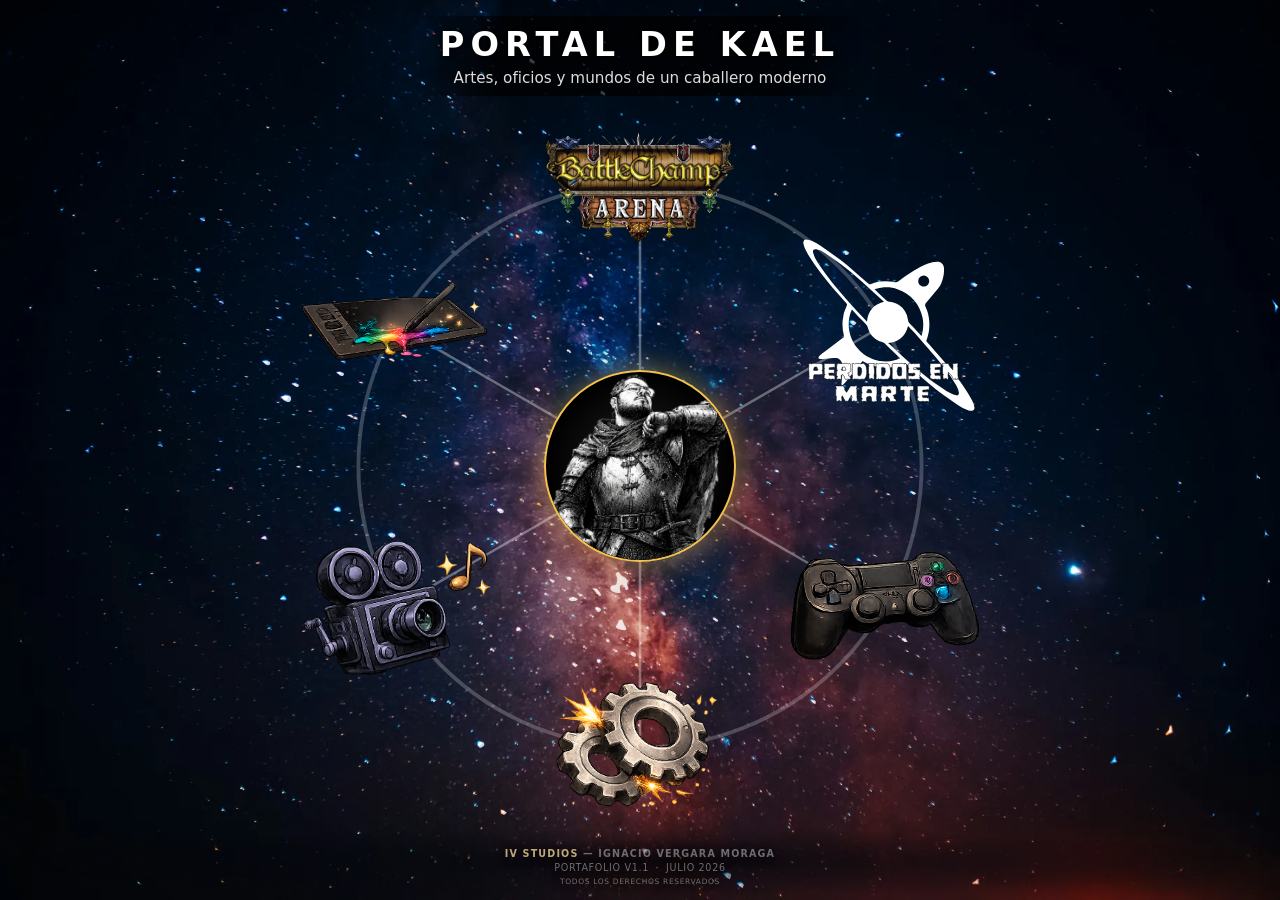
==== commit a783abd5: "fix: stabilize responsive mobile layouts" ====
--- a/index.html
+++ b/index.html
@@ -6,7 +6,7 @@
   <meta name="viewport" content="width=device-width, initial-scale=1.0" />
   <link rel="stylesheet" href="css/style.css" />
   <link rel="stylesheet" href="css/footer.css" />
-  <link rel="stylesheet" href="css/responsive.css?v=1.2-mobile-general-2" />
+  <link rel="stylesheet" href="css/responsive.css?v=1.2-mobile-general-3" />
 </head>
 <body>
   <img class="galaxy-sparkles" src="assets/img/Fondos/main-bg.svg" alt="" aria-hidden="true" />
--- a/css/responsive.css
+++ b/css/responsive.css
@@ -9,6 +9,14 @@
     max-width: 100%;
     overflow-x: clip;
     -webkit-text-size-adjust: 100%;
+  }
+
+  html:has(.oneshot-shell),
+  body:has(.oneshot-shell) {
+    height: auto;
+    min-height: 100dvh;
+    overflow-x: clip;
+    overflow-y: auto;
   }
 
   img,
@@ -688,7 +696,15 @@
 
 /* Pasada transversal: lectura táctil y aprovechamiento de altura en horizontal.
    Excluye BCA y las escenas de Videojuegos, que mantienen sus contratos propios. */
-@media (max-width: 760px) {
+@media (max-width: 760px), (max-height: 500px) and (orientation: landscape) {
+  html:has(.oneshot-shell),
+  body:has(.oneshot-shell) {
+    height: auto;
+    min-height: 100dvh;
+    overflow-x: clip;
+    overflow-y: auto;
+  }
+
   .oneshot-shell,
   .multimedia-shell,
   .pem-command,
@@ -698,6 +714,21 @@
     padding-inline: max(12px, env(safe-area-inset-left));
   }
 
+  #mars-globe-large {
+    width: min(100%, 250px);
+    height: auto;
+    aspect-ratio: 1;
+  }
+
+  .pem-planet-brief {
+    min-height: clamp(200px, 42dvh, 260px);
+  }
+
+  .am-section,
+  .am-workbench {
+    width: min(1180px, calc(100dvw - max(20px, calc(env(safe-area-inset-left) + env(safe-area-inset-right)))));
+  }
+
   .oneshot-tabs,
   .lab-page .lab-tabs {
     -webkit-overflow-scrolling: touch;
@@ -719,7 +750,62 @@
   }
 }
 
-@media (max-width: 760px) and (orientation: landscape) {
+/* Portal radial: mismo contrato dinámico en todos los móviles verticales. */
+@media (max-width: 760px) {
+  html:has(.radial-menu),
+  body:has(.radial-menu) {
+    width: 100%;
+    height: 100dvh;
+    min-height: 100dvh;
+    overflow: hidden;
+  }
+
+  body:has(.radial-menu) #app {
+    width: 100%;
+    height: 100dvh;
+    min-height: 100dvh;
+    max-width: none;
+    min-width: 0;
+    padding:
+      max(.45rem, env(safe-area-inset-top))
+      max(.55rem, env(safe-area-inset-right))
+      max(.35rem, env(safe-area-inset-bottom))
+      max(.55rem, env(safe-area-inset-left));
+    grid-template-rows: auto minmax(0, 1fr) auto;
+  }
+
+  body:has(.radial-menu) .site-main {
+    width: 100%;
+    min-width: 0;
+    min-height: 0;
+    overflow: visible;
+  }
+
+  body:has(.radial-menu) .radial-menu {
+    --radial-node-w: clamp(3.35rem, 17vw, 5.5rem);
+    --radial-node-h: clamp(2.55rem, 10vw, 3.5rem);
+    width: min(
+      22rem,
+      calc(100dvw - var(--radial-node-w) - 1rem),
+      calc(100dvh - 8rem - var(--radial-node-h))
+    );
+    height: auto;
+    aspect-ratio: 1;
+  }
+
+  body:has(.radial-menu) .radial-core {
+    width: clamp(4.75rem, 25vw, 6.5rem);
+    height: clamp(4.75rem, 25vw, 6.5rem);
+  }
+
+  body:has(.radial-menu) .radial-item {
+    width: var(--radial-node-w);
+    min-height: var(--radial-node-h);
+  }
+}
+
+@media (max-width: 760px) and (orientation: landscape),
+  (max-height: 500px) and (orientation: landscape) {
   .oneshot-shell {
     padding-block: 10px;
   }
@@ -747,8 +833,17 @@
     padding: 14px;
   }
 
+  .multimedia-page {
+    overflow-y: auto;
+  }
+
   .multimedia-page .media-panel--video {
-    min-height: 360px;
+    min-height: 0;
+  }
+
+  .multimedia-page .signal-window {
+    min-height: clamp(88px, 28dvh, 120px);
+    margin-block: 10px 8px;
   }
 
   .pem-display__visual {
@@ -766,17 +861,26 @@
     object-fit: contain;
   }
 
+  .am-dossier-card,
+  .am-workbench__frame {
+    min-height: clamp(220px, 62dvh, 300px);
+  }
+
+  .am-artefact-card {
+    min-height: clamp(280px, 78dvh, 390px);
+  }
+
   /* Portal principal: la navegación de regreso puede cargar ya en horizontal.
      dvw/dvh fuerza a recalcular el lienzo tras el cambio de orientación en Opera. */
-  html:has(#app),
-  body:has(#app) {
+  html:has(.radial-menu),
+  body:has(.radial-menu) {
     width: 100dvw;
     height: 100dvh;
     min-height: 100dvh;
     overflow: hidden;
   }
 
-  #app {
+  body:has(.radial-menu) #app {
     width: 100dvw;
     height: 100dvh;
     min-height: 100dvh;
@@ -786,39 +890,46 @@
     grid-template-rows: auto minmax(0, 1fr) auto;
   }
 
-  .site-header {
+  body:has(.radial-menu) .site-header {
     width: min(100%, 32rem);
     max-width: none;
     padding: .2rem .75rem;
   }
 
-  .site-header h1 {
+  body:has(.radial-menu) .site-header h1 {
     font-size: clamp(1.05rem, 3.1vw, 1.35rem);
   }
 
-  .site-subtitle {
+  body:has(.radial-menu) .site-subtitle {
     font-size: clamp(.62rem, 1.7vw, .75rem);
   }
 
-  .site-main {
+  body:has(.radial-menu) .site-main {
     width: 100%;
     min-width: 0;
-    overflow: hidden;
-  }
-
-  .radial-menu {
-    --portal-size: min(18.5rem, calc(100dvh - 5.5rem), calc(100dvw - 2rem));
+    min-height: 0;
+    overflow: visible;
+  }
+
+  body:has(.radial-menu) .radial-menu {
+    --radial-node-w: clamp(3.4rem, 12vw, 4.75rem);
+    --radial-node-h: clamp(2.45rem, 8vw, 3.15rem);
+    --portal-size: min(
+      18.5rem,
+      calc(100dvw - var(--radial-node-w) - 1.5rem),
+      calc(100dvh - 5.5rem - var(--radial-node-h))
+    );
     width: var(--portal-size);
     height: var(--portal-size);
     flex: 0 0 var(--portal-size);
   }
 
-  .radial-core {
+  body:has(.radial-menu) .radial-core {
     width: clamp(4.8rem, 18dvh, 6rem);
     height: clamp(4.8rem, 18dvh, 6rem);
   }
 
-  .radial-item {
+  body:has(.radial-menu) .radial-item {
     width: clamp(4.25rem, 15dvh, 5.25rem);
     min-height: clamp(2.7rem, 10dvh, 3.4rem);
   }
